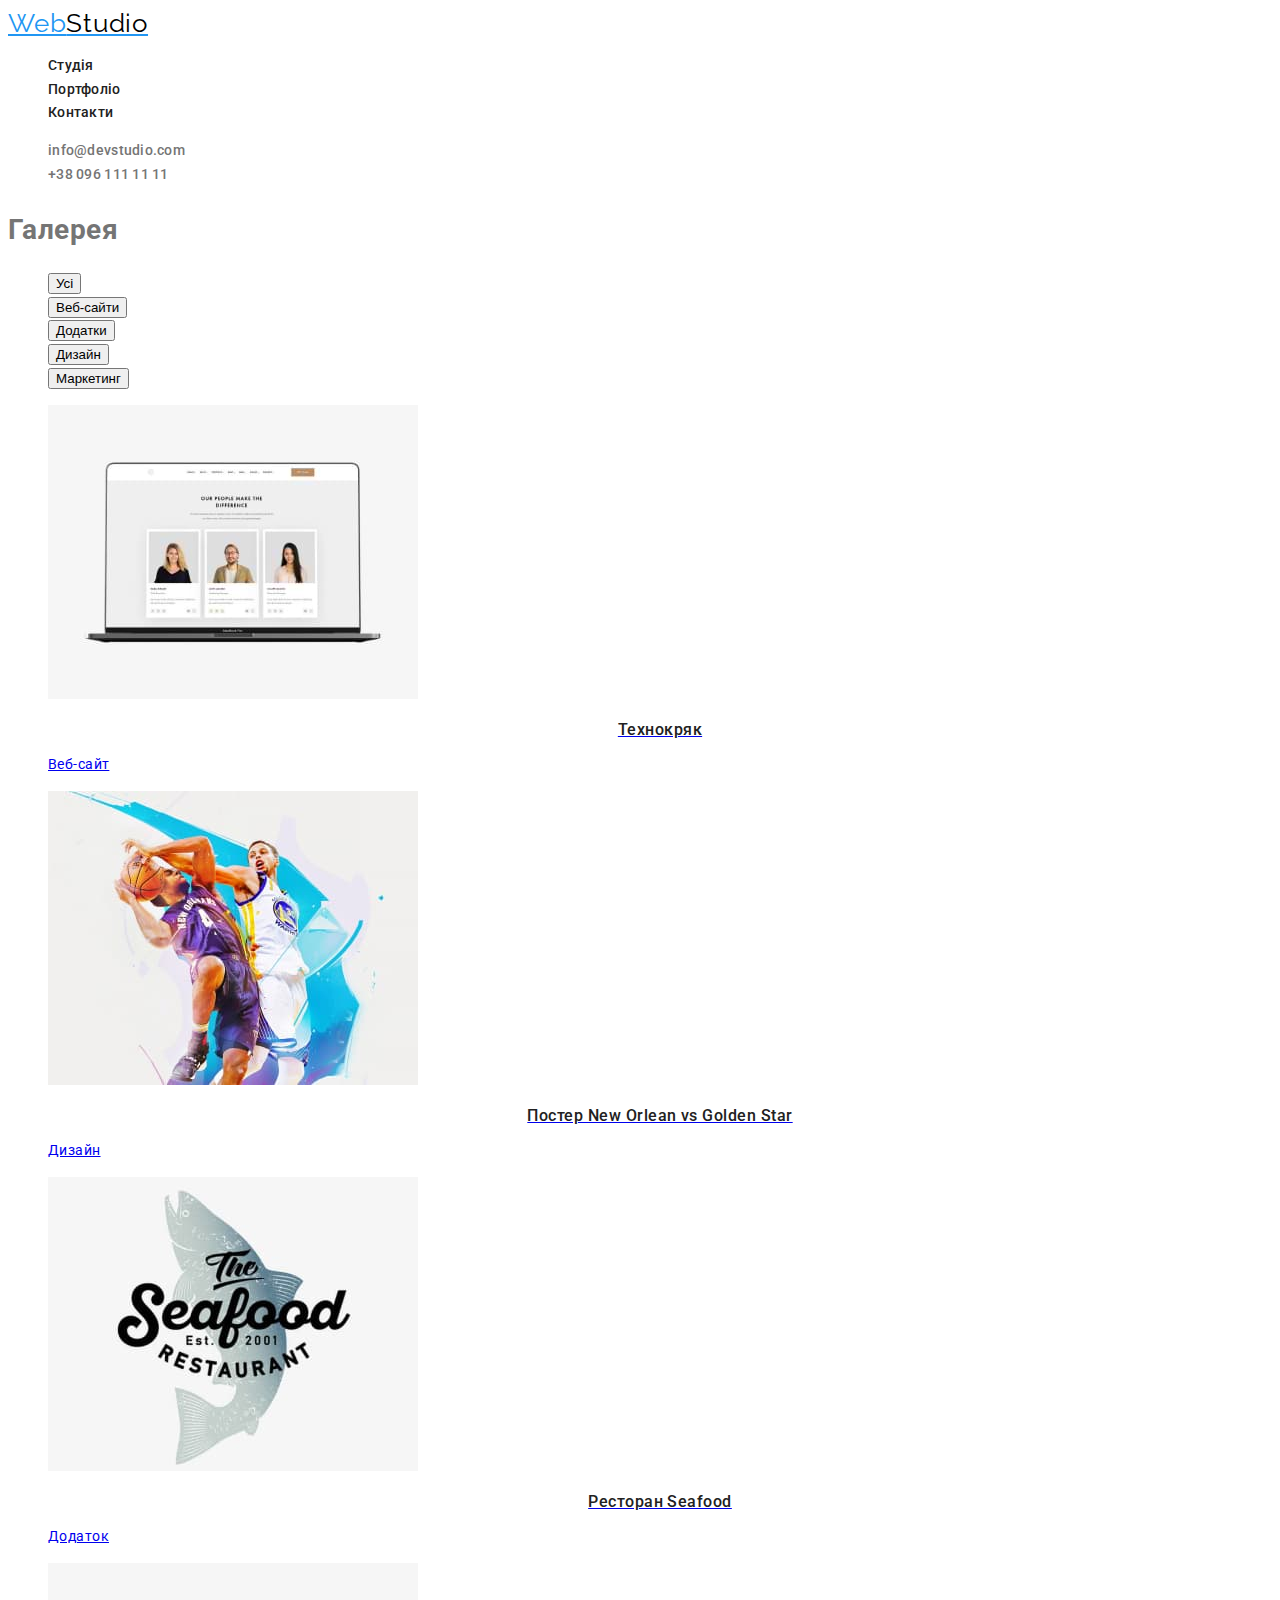
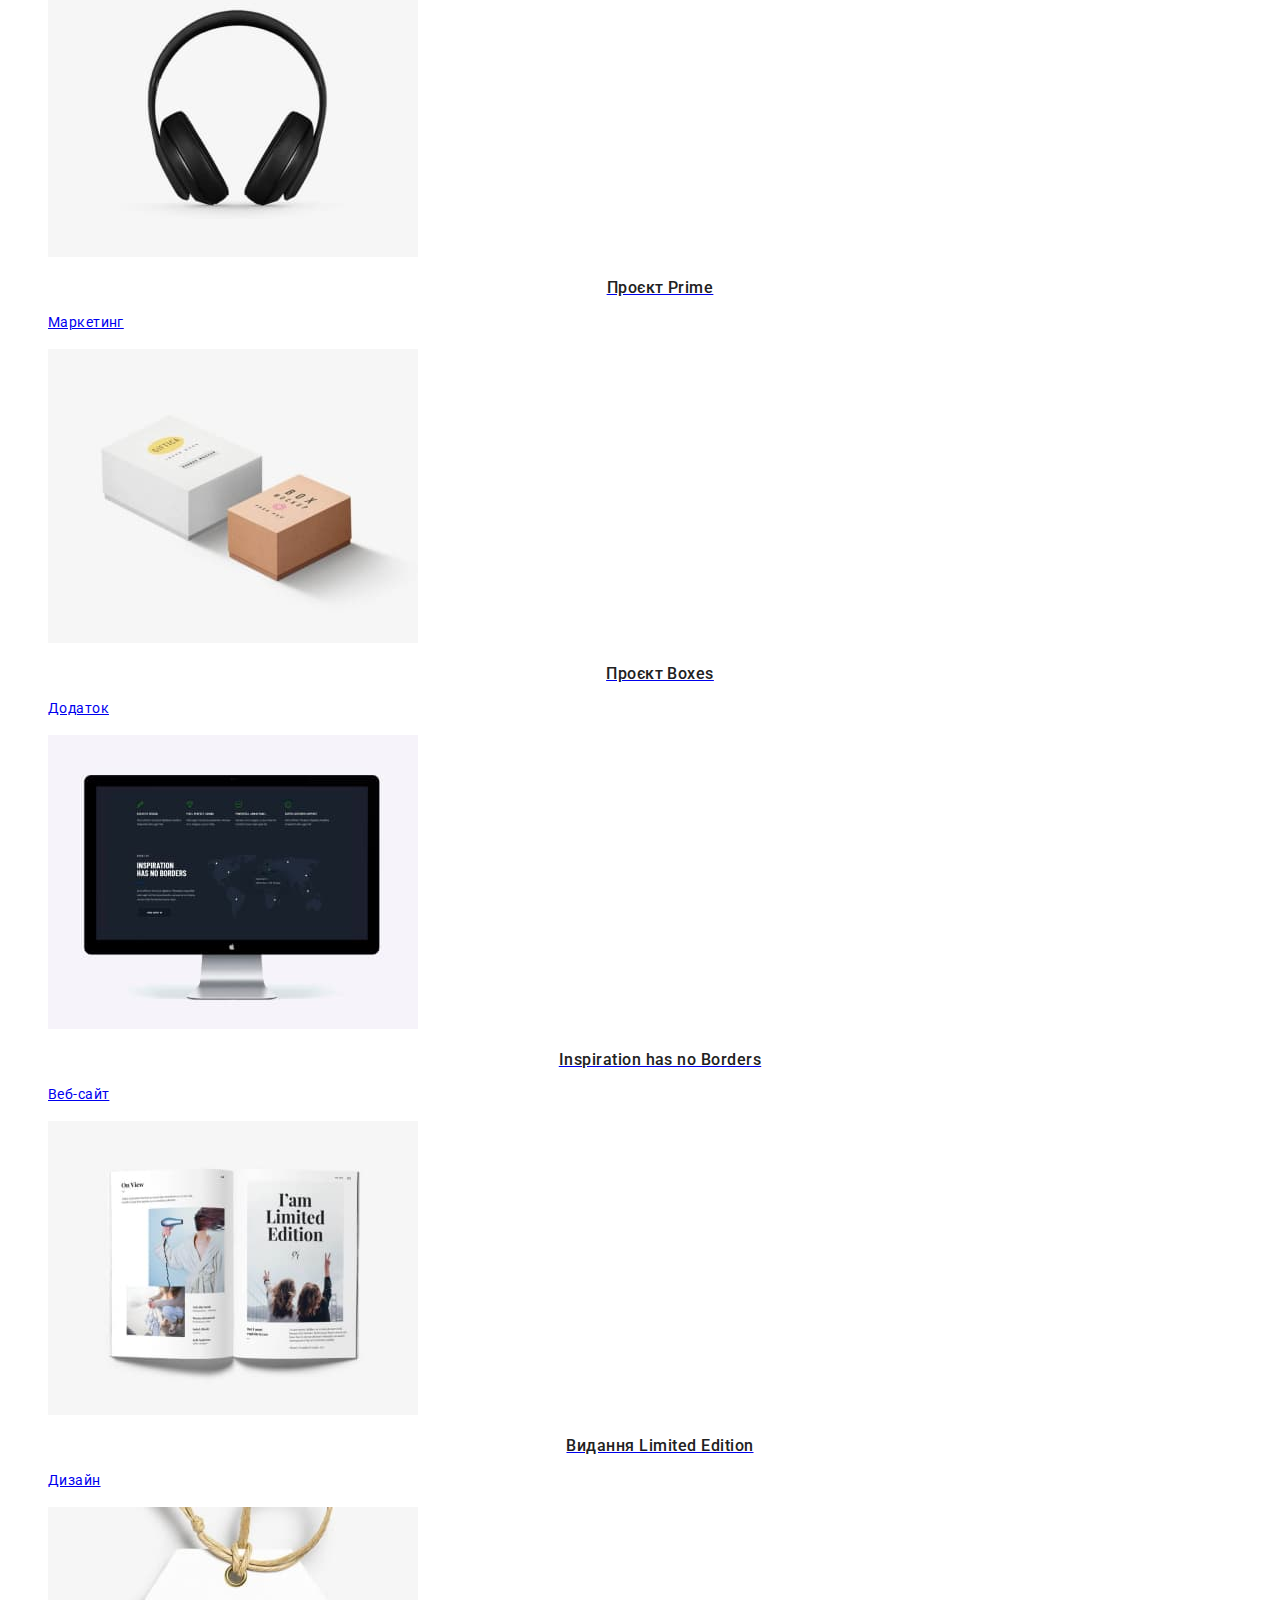
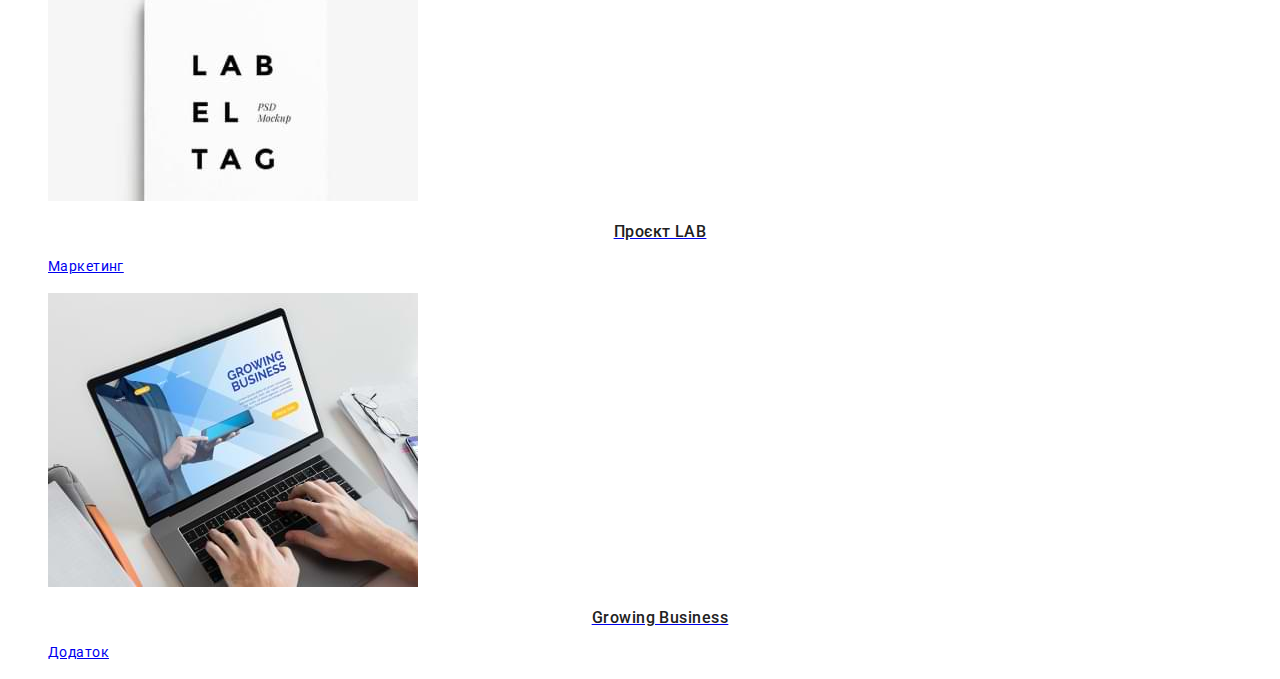
==== portfolio.html @ 0d66271b "Add files via upload" ====
<!DOCTYPE html>
<html lang="en">
  <head>
    <meta charset="UTF-8" />
    <meta http-equiv="X-UA-Compatible" content="IE=edge" />
    <meta name="viewport" content="width=device-width, initial-scale=1.0" />
    <title>Портфоліо</title>

    <link
      href="https://fonts.googleapis.com/css2?family=Raleway:wght@700&family=Roboto:wght@400;500;700;900&display=swap"
      rel="stylesheet"
    />

    <link rel="stylesheet" href="./css/styles.css">

  </head>

  <body>

    <!-- Header -->
    <!-- Header -->
    <!-- Header -->
    <header class="page-header">
        <nav class="main-nav">
            <a href="./index.html" class="logo" target="_self">Web<span class="logo-header">Studio</span>
            </a>
            <ul class="site-nav list">
                <li><a href="./index.html" class="link">Студія</a></li>
                <li><a href="./portfolio.html" class="link">Портфоліо</a></li>
                <li><a href="#" class="link">Контакти</a></li>
            </ul>
        </nav>
    
        <ul class="contacts-header list">
            <li><a href="mailto:info@devstudio.com" class="link">info@devstudio.com</a></li>
            <li><a href="tel:+380961111111" class="link">+38 096 111 11 11</a></li>
        </ul>
    </header>

    <!-- Main content -->

    <main>
<h1>Галерея</h1>

<section>
    <ul class="buttons list">
        <li><button type="button" class="gallery-button">Усі</button></li>
        <li><button type="button" class="gallery-button">Веб-сайти</button></li>
        <li><button type="button" class="gallery-button">Додатки</button></li>
        <li><button type="button" class="gallery-button">Дизайн</button></li>
        <li><button type="button" class="gallery-button">Маркетинг</button></li>
    </ul>

</section>

<section>
    <ul class="card-set list ">
        <li class="card-item">
            <a href="#" target="_self"><img src="./images/portfolio/img-1.jpeg" 
                alt="Веб-сайт Технокряк" 
                width="370" 
                height="294">
                <h2 class="card-title title">Технокряк</h2>
                <p>Веб-сайт</p>
            </a>

        </li>
        <li class="card-item">
            <a href="#" target="_self"><img src="./images/portfolio/img-2.jpeg" 
                alt="Постер New Orlean vs Golden Star" 
                width="370"
                height="294">
                <h2 class="card-title title">Постер New Orlean vs Golden Star</h2>
                <p>Дизайн</p>
            </a>
        </li>
        <li class="card-item" target="_self">
            <a href="#"><img src="./images/portfolio/img-3.jpeg" 
                alt="Лого Ресторану Seafood" 
                width="370" 
                height="294">
                <h2 class="card-title title">Ресторан Seafood</h2>
                <p>Додаток</p>
            </a>
        </li>
        <li class="card-item" target="_self">
            <a href="#"><img src="./images/portfolio/img-4.jpeg" 
                alt="Навушники" 
                width="370" 
                height="294">
                <h2 class="card-title title">Проєкт Prime</h2>
                <p>Маркетинг</p>
            </a>
        </li>
        <li class="card-item" target="_self">
            <a href="#"><img src="./images/portfolio/img-5.jpeg" 
                alt="Дві коробки" 
                width="370" 
                height="294">
                <h2 class="card-title title">Проєкт Boxes</h2>
                <p>Додаток</p>
            </a>
        </li>
        <li class="card-item" target="_self">
            <a href="#"><img src="./images/portfolio/img-6.jpeg" 
                alt="Монітор" 
                width="370" 
                height="294">
                <h2 class="card-title title">Inspiration has no Borders</h2>
                <p>Веб-сайт</p>
            </a>
        </li>
        <li class="card-item" target="_self">
            <a href="#"><img src="./images/portfolio/img-7.jpeg" 
                alt="Журнал Limited Edition" 
                width="370" 
                height="294">
                <h2 class="card-title title">Видання Limited Edition</h2>
                <p>Дизайн</p>
            </a>
        </li>
        <li class="card-item" target="_self">
            <a href="#"><img src="./images/portfolio/img-8.jpeg" 
                alt="Лого LAB" 
                width="370" 
                height="294">
                <h2 class="card-title title">Проєкт LAB</h2>
                <p>Маркетинг</p>
            </a>
        </li>
        <li class="card-item" target="_self">
            <a href="#"><img src="./images/portfolio/img-9.jpeg" 
                alt="Екран ноутбуку з відкритим сайтом" 
                width="370"
                    height="294">
                <h2 class="card-title title">Growing Business</h2>
                <p>Додаток</p>
            </a>
        </li>
    </ul>

</section>


    </main>




  </body>
</html>
---- css/styles.css ----
:root {
    --primary-white-color: #FFFFFF;
    --primary-text-color: #757575;
    --title-color: #212121;
    --accent-color: #2196F3;
    --hero-background-color: #2F303A;
    --secondary-background-color: #F5F4FA;
    --hover-accent-color: #188CE8;
}

body {
    background-color: var(--primary-white-color);
    color: var(--primary-text-color);

    font-family: roboto, sans-serif;

    letter-spacing: 0.03em;
    font-size: 14px;
    line-height: 1.7;
}

.link {
    text-decoration: none;
}

.title {
    color: var(--title-color);
}

.section-title {
    font-size: 36px;
    font-weight: 700;
    line-height: 1.16;
    text-align: center;
    letter-spacing: 0.03em;
}

.list {
    list-style: none;
}

.page-hero, .page-footer {
    background-color: var(--hero-background-color);
}
/* Header */

.logo {
    color: var(--accent-color);
    font-family: raleway, sans-serif;
    font-size: 26px;
    line-height: 1.2;
    letter-spacing: 0.03em;
}

.logo-header {
    color: #000000;
}

.logo-footer {
    color: #FFFFFF;
}

.site-nav .link {
    color: var(--title-color);
    font-size: 14px;
    font-weight: 500;
    line-height: 1.2;
    letter-spacing: 0.02em;
}

.site-nav .link:hover,
.site-nav .link:focus {
    color: var(--accent-color);
}

.contacts-header .link {
    color: var(--primary-text-color);
    font-size: 14px;
    font-weight: 500;
    line-height: 1.2;
    letter-spacing: 0.02em;

}

.contacts-header .link:hover,
.contacts-header .link:focus{
    color: var(--accent-color);
}

/* Hero */

.hero-title {
    color: var(--primary-white-color);
    font-size: 44px;
    font-weight: 900;
    line-height: 1.4;
    letter-spacing: 0.06em;
    text-transform: uppercase;
    text-align: center;
}

.hero-button {
    width: 216px;
    height: 50px;

    background-color: var(--accent-color);
    border-style: none;
    border-radius: 4px;
    color: var(--primary-white-color);

    font-family: roboto;
    font-size: 16px;
    line-height: 2.3;
    font-weight: 700;
    text-align: center;
    letter-spacing: 0.06em;
    }

.hero-button:hover,
.hero-button:focus {
    background-color: var(--hover-accent-color);
}

/* Our qualities */

.qualities > .section-title {
    display: none;
}

.qualities-section {
    display: flex;
}

.qualities-list {
    font-weight: 700;
    font-size: 14px;
    line-height: 1.4;
    letter-spacing: 0.03em;
    text-transform: uppercase;

}

/* Specialization */

.specialization-picts {
    display: flex;
}

/* Our Team */

.card-title {
    font-size: 16px;
    font-weight: 500;
    line-height: 1.2;    
    text-align: center;
    letter-spacing: 0.03em;
}

.team-cards {
    display: flex;
}

.team-card p {
        font-size: 16px;
        line-height: 1.2;    
        text-align: center;
        letter-spacing: 0.03em;
}

/* Footer */


.contacts .link {
    color: var(--primary-white-color);
    font-style: normal;
    color: rgba(255, 255, 255, 0.6);
}

.postaddress.link {
    color: var(--primary-white-color);
    font-style: normal;
}

/* Portfolio */



/* .section-title {
    text-align: center;
    color: var(--title-color);
    font-size: 36px;
    line-height: 1.16;
} */

/* .buttons {
    display: flex;
} */
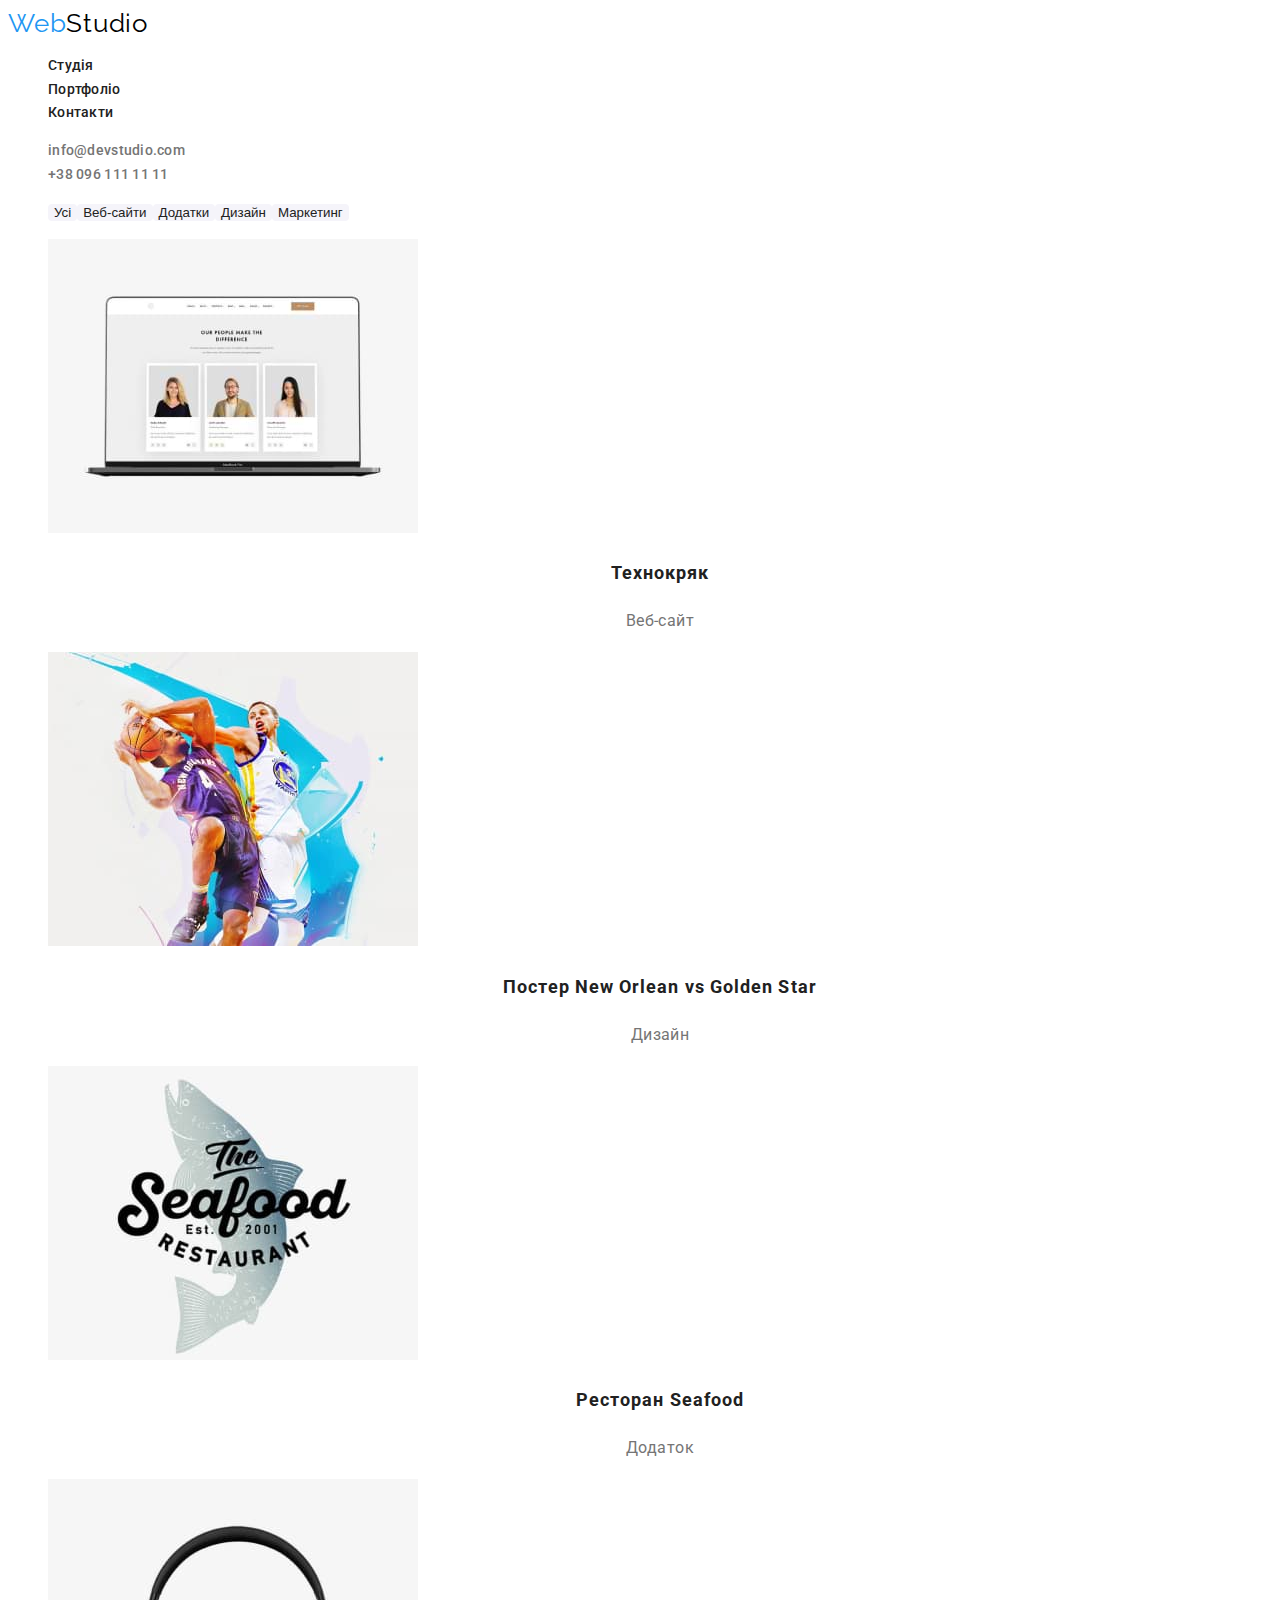
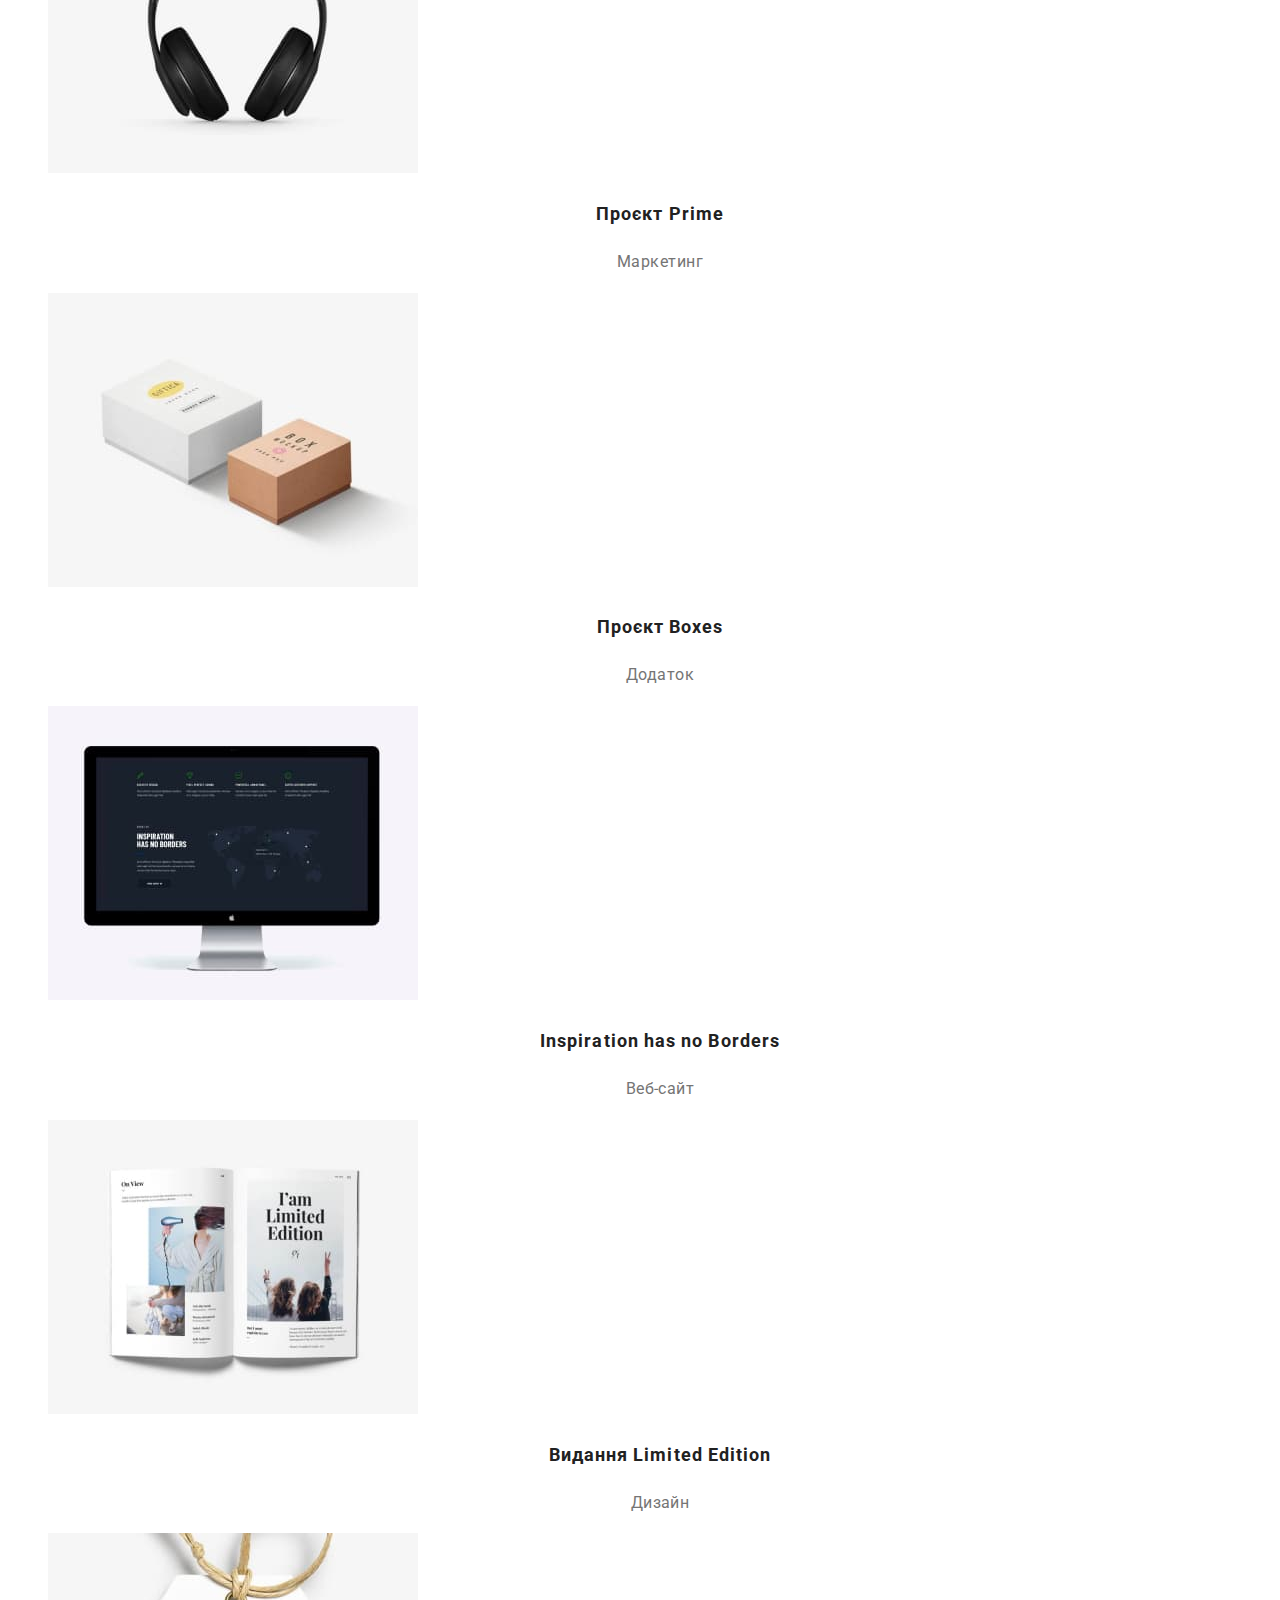
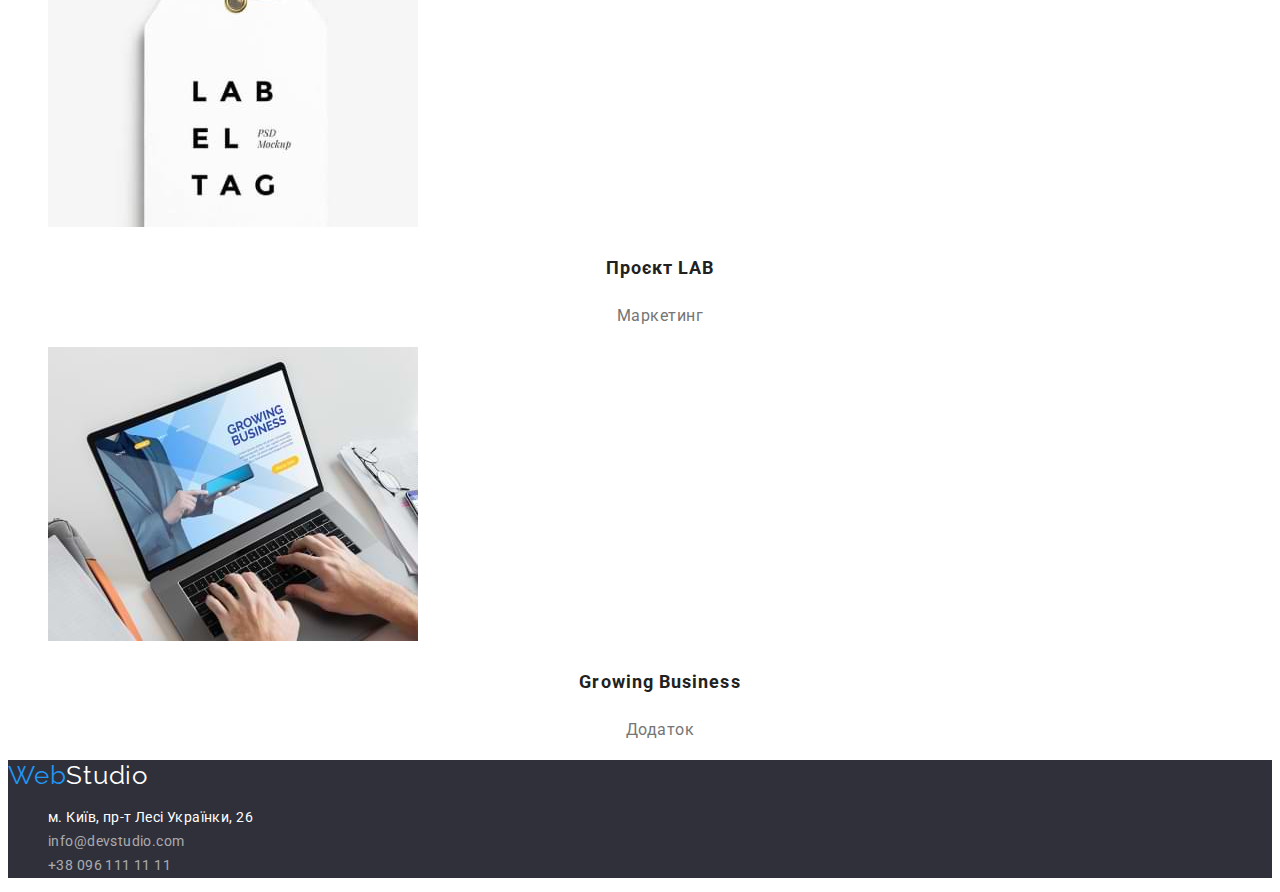
==== commit d11b1153: "changed portfolio css" ====
--- a/portfolio.html
+++ b/portfolio.html
@@ -11,141 +11,194 @@
       rel="stylesheet"
     />
 
-    <link rel="stylesheet" href="./css/styles.css">
-
+    <link rel="stylesheet" href="./css/styles.css" />
   </head>
 
   <body>
-
-    <!-- Header -->
-    <!-- Header -->
     <!-- Header -->
     <header class="page-header">
-        <nav class="main-nav">
-            <a href="./index.html" class="logo" target="_self">Web<span class="logo-header">Studio</span>
-            </a>
-            <ul class="site-nav list">
-                <li><a href="./index.html" class="link">Студія</a></li>
-                <li><a href="./portfolio.html" class="link">Портфоліо</a></li>
-                <li><a href="#" class="link">Контакти</a></li>
-            </ul>
-        </nav>
-    
-        <ul class="contacts-header list">
-            <li><a href="mailto:info@devstudio.com" class="link">info@devstudio.com</a></li>
-            <li><a href="tel:+380961111111" class="link">+38 096 111 11 11</a></li>
-        </ul>
+      <nav class="main-nav">
+        <a href="./index.html" class="logo link" target="_self"
+          >Web<span class="logo-header link">Studio</span>
+        </a>
+        <ul class="site-nav list">
+          <li><a href="./index.html" class="link">Студія</a></li>
+          <li><a href="./portfolio.html" class="link">Портфоліо</a></li>
+          <li><a href="#" class="link">Контакти</a></li>
+        </ul>
+      </nav>
+
+      <ul class="contacts-header list">
+        <li>
+          <a href="mailto:info@devstudio.com" class="link"
+            >info@devstudio.com</a
+          >
+        </li>
+        <li><a href="tel:+380961111111" class="link">+38 096 111 11 11</a></li>
+      </ul>
     </header>
 
     <!-- Main content -->
 
     <main>
-<h1>Галерея</h1>
-
-<section>
-    <ul class="buttons list">
-        <li><button type="button" class="gallery-button">Усі</button></li>
-        <li><button type="button" class="gallery-button">Веб-сайти</button></li>
-        <li><button type="button" class="gallery-button">Додатки</button></li>
-        <li><button type="button" class="gallery-button">Дизайн</button></li>
-        <li><button type="button" class="gallery-button">Маркетинг</button></li>
-    </ul>
-
-</section>
-
-<section>
-    <ul class="card-set list ">
-        <li class="card-item">
-            <a href="#" target="_self"><img src="./images/portfolio/img-1.jpeg" 
-                alt="Веб-сайт Технокряк" 
-                width="370" 
-                height="294">
-                <h2 class="card-title title">Технокряк</h2>
-                <p>Веб-сайт</p>
-            </a>
-
-        </li>
-        <li class="card-item">
-            <a href="#" target="_self"><img src="./images/portfolio/img-2.jpeg" 
-                alt="Постер New Orlean vs Golden Star" 
-                width="370"
-                height="294">
-                <h2 class="card-title title">Постер New Orlean vs Golden Star</h2>
-                <p>Дизайн</p>
-            </a>
-        </li>
-        <li class="card-item" target="_self">
-            <a href="#"><img src="./images/portfolio/img-3.jpeg" 
-                alt="Лого Ресторану Seafood" 
-                width="370" 
-                height="294">
-                <h2 class="card-title title">Ресторан Seafood</h2>
-                <p>Додаток</p>
-            </a>
-        </li>
-        <li class="card-item" target="_self">
-            <a href="#"><img src="./images/portfolio/img-4.jpeg" 
-                alt="Навушники" 
-                width="370" 
-                height="294">
-                <h2 class="card-title title">Проєкт Prime</h2>
-                <p>Маркетинг</p>
-            </a>
-        </li>
-        <li class="card-item" target="_self">
-            <a href="#"><img src="./images/portfolio/img-5.jpeg" 
-                alt="Дві коробки" 
-                width="370" 
-                height="294">
-                <h2 class="card-title title">Проєкт Boxes</h2>
-                <p>Додаток</p>
-            </a>
-        </li>
-        <li class="card-item" target="_self">
-            <a href="#"><img src="./images/portfolio/img-6.jpeg" 
-                alt="Монітор" 
-                width="370" 
-                height="294">
-                <h2 class="card-title title">Inspiration has no Borders</h2>
-                <p>Веб-сайт</p>
-            </a>
-        </li>
-        <li class="card-item" target="_self">
-            <a href="#"><img src="./images/portfolio/img-7.jpeg" 
-                alt="Журнал Limited Edition" 
-                width="370" 
-                height="294">
-                <h2 class="card-title title">Видання Limited Edition</h2>
-                <p>Дизайн</p>
-            </a>
-        </li>
-        <li class="card-item" target="_self">
-            <a href="#"><img src="./images/portfolio/img-8.jpeg" 
-                alt="Лого LAB" 
-                width="370" 
-                height="294">
-                <h2 class="card-title title">Проєкт LAB</h2>
-                <p>Маркетинг</p>
-            </a>
-        </li>
-        <li class="card-item" target="_self">
-            <a href="#"><img src="./images/portfolio/img-9.jpeg" 
-                alt="Екран ноутбуку з відкритим сайтом" 
-                width="370"
-                    height="294">
-                <h2 class="card-title title">Growing Business</h2>
-                <p>Додаток</p>
-            </a>
-        </li>
-    </ul>
-
-</section>
-
-
+      <h1 class="gallery-title">Галерея</h1>
+
+      <section>
+        <ul class="buttons list">
+          <li><button type="button" class="gallery-button">Усі</button></li>
+          <li>
+            <button type="button" class="gallery-button">Веб-сайти</button>
+          </li>
+          <li><button type="button" class="gallery-button">Додатки</button></li>
+          <li><button type="button" class="gallery-button">Дизайн</button></li>
+          <li>
+            <button type="button" class="gallery-button">Маркетинг</button>
+          </li>
+        </ul>
+      </section>
+
+      <section>
+        <ul class="card-set list">
+          <li class="card-item">
+            <a class="card-link link" href="#" target="_self"
+              ><img
+                src="./images/portfolio/img-1.jpeg"
+                alt="Веб-сайт Технокряк"
+                width="370"
+                height="294"
+              />
+              <h2 class="card-title title">Технокряк</h2>
+              <p class="card-text" >Веб-сайт</p>
+            </a>
+          </li>
+          <li class="card-item">
+            <a class="card-link link" href="#" target="_self"
+              ><img
+                src="./images/portfolio/img-2.jpeg"
+                alt="Постер New Orlean vs Golden Star"
+                width="370"
+                height="294"
+              />
+              <h2 class="card-title title">Постер New Orlean vs Golden Star</h2>
+              <p class="card-text">Дизайн</p>
+            </a>
+          </li>
+          <li class="card-item" target="_self">
+            <a class="card-link link" href="#"
+              ><img
+                src="./images/portfolio/img-3.jpeg"
+                alt="Лого Ресторану Seafood"
+                width="370"
+                height="294"
+              />
+              <h2 class="card-title title">Ресторан Seafood</h2>
+              <p class="card-text">Додаток</p>
+            </a>
+          </li>
+          <li class="card-item" target="_self">
+            <a class="card-link link" href="#"
+              ><img
+                src="./images/portfolio/img-4.jpeg"
+                alt="Навушники"
+                width="370"
+                height="294"
+              />
+              <h2 class="card-title title">Проєкт Prime</h2>
+              <p class="card-text">Маркетинг</p>
+            </a>
+          </li>
+          <li class="card-item" target="_self">
+            <a class="card-link link" href="#"
+              ><img
+                src="./images/portfolio/img-5.jpeg"
+                alt="Дві коробки"
+                width="370"
+                height="294"
+              />
+              <h2 class="card-title title">Проєкт Boxes</h2>
+              <p class="card-text">Додаток</p>
+            </a>
+          </li>
+          <li class="card-item" target="_self">
+            <a class="card-link link" href="#"
+              ><img
+                src="./images/portfolio/img-6.jpeg"
+                alt="Монітор"
+                width="370"
+                height="294"
+              />
+              <h2 class="card-title title">Inspiration has no Borders</h2>
+              <p class="card-text">Веб-сайт</p>
+            </a>
+          </li>
+          <li class="card-item" target="_self">
+            <a class="card-link link" href="#"
+              ><img
+                src="./images/portfolio/img-7.jpeg"
+                alt="Журнал Limited Edition"
+                width="370"
+                height="294"
+              />
+              <h2 class="card-title title">Видання Limited Edition</h2>
+              <p class="card-text">Дизайн</p>
+            </a>
+          </li>
+          <li class="card-item" target="_self">
+            <a class="card-link link" href="#"
+              ><img
+                src="./images/portfolio/img-8.jpeg"
+                alt="Лого LAB"
+                width="370"
+                height="294"
+              />
+              <h2 class="card-title title">Проєкт LAB</h2>
+              <p class="card-text">Маркетинг</p>
+            </a>
+          </li>
+          <li class="card-item" target="_self">
+            <a class="card-link link" href="#"
+              ><img
+                src="./images/portfolio/img-9.jpeg"
+                alt="Екран ноутбуку з відкритим сайтом"
+                width="370"
+                height="294"
+              />
+              <h2 class="card-title title">Growing Business</h2>
+              <p class="card-text">Додаток</p>
+            </a>
+          </li>
+        </ul>
+      </section>
     </main>
 
-
-
-
+    <!-- Footer -->
+    <footer class="page-footer">
+    <a href="./index.html" target="_self" class="logo link">
+        Web<span class="logo-footer link">Studio</span>
+    </a>
+
+      <address class="address">
+        <ul class="contacts list">
+          <li>
+            <a
+              class="postaddress link"
+              href="http://surl.li/cuoxe"
+              rel="noopener noreferrer nofollow"
+              target="_blank"
+            >
+              м. Київ, пр-т Лесі Українки, 26
+            </a>
+          </li>
+          <li>
+            <a class="link" href="mailto:info@devstudio.com">
+              info@devstudio.com
+            </a>
+          </li>
+          <li>
+            <a class="link" href="tel:+380961111111"> +38 096 111 11 11 </a>
+          </li>
+        </ul>
+      </address>
+    </footer>
   </body>
 </html>
--- a/css/styles.css
+++ b/css/styles.css
@@ -182,6 +182,47 @@
 }
 
 /* Portfolio */
+.gallery-title {
+    display: none;
+}
+
+/* Buttons */
+.buttons {
+    display: flex;
+}
+
+.gallery-button {
+    background-color: var(--secondary-background-color);
+    color: var(--title-color);
+    border: none;
+    border-radius: 4px;
+
+}
+
+.gallery-button:hover,
+.gallery-button:focus {
+    background-color:var(--accent-color);
+    color: var(--primary-white-color);
+}
+
+
+/* Card-set */
+
+.card-title {
+    font-weight: 700;
+    font-size: 18px;
+    line-height: 2;
+    letter-spacing: 0.06em;
+}
+
+.card-text {
+    color: var(--primary-text-color);
+    font-size: 16px;
+    line-height: 1.8;
+    letter-spacing: 0.03em;
+    text-align: center;
+}
+
 
 
 
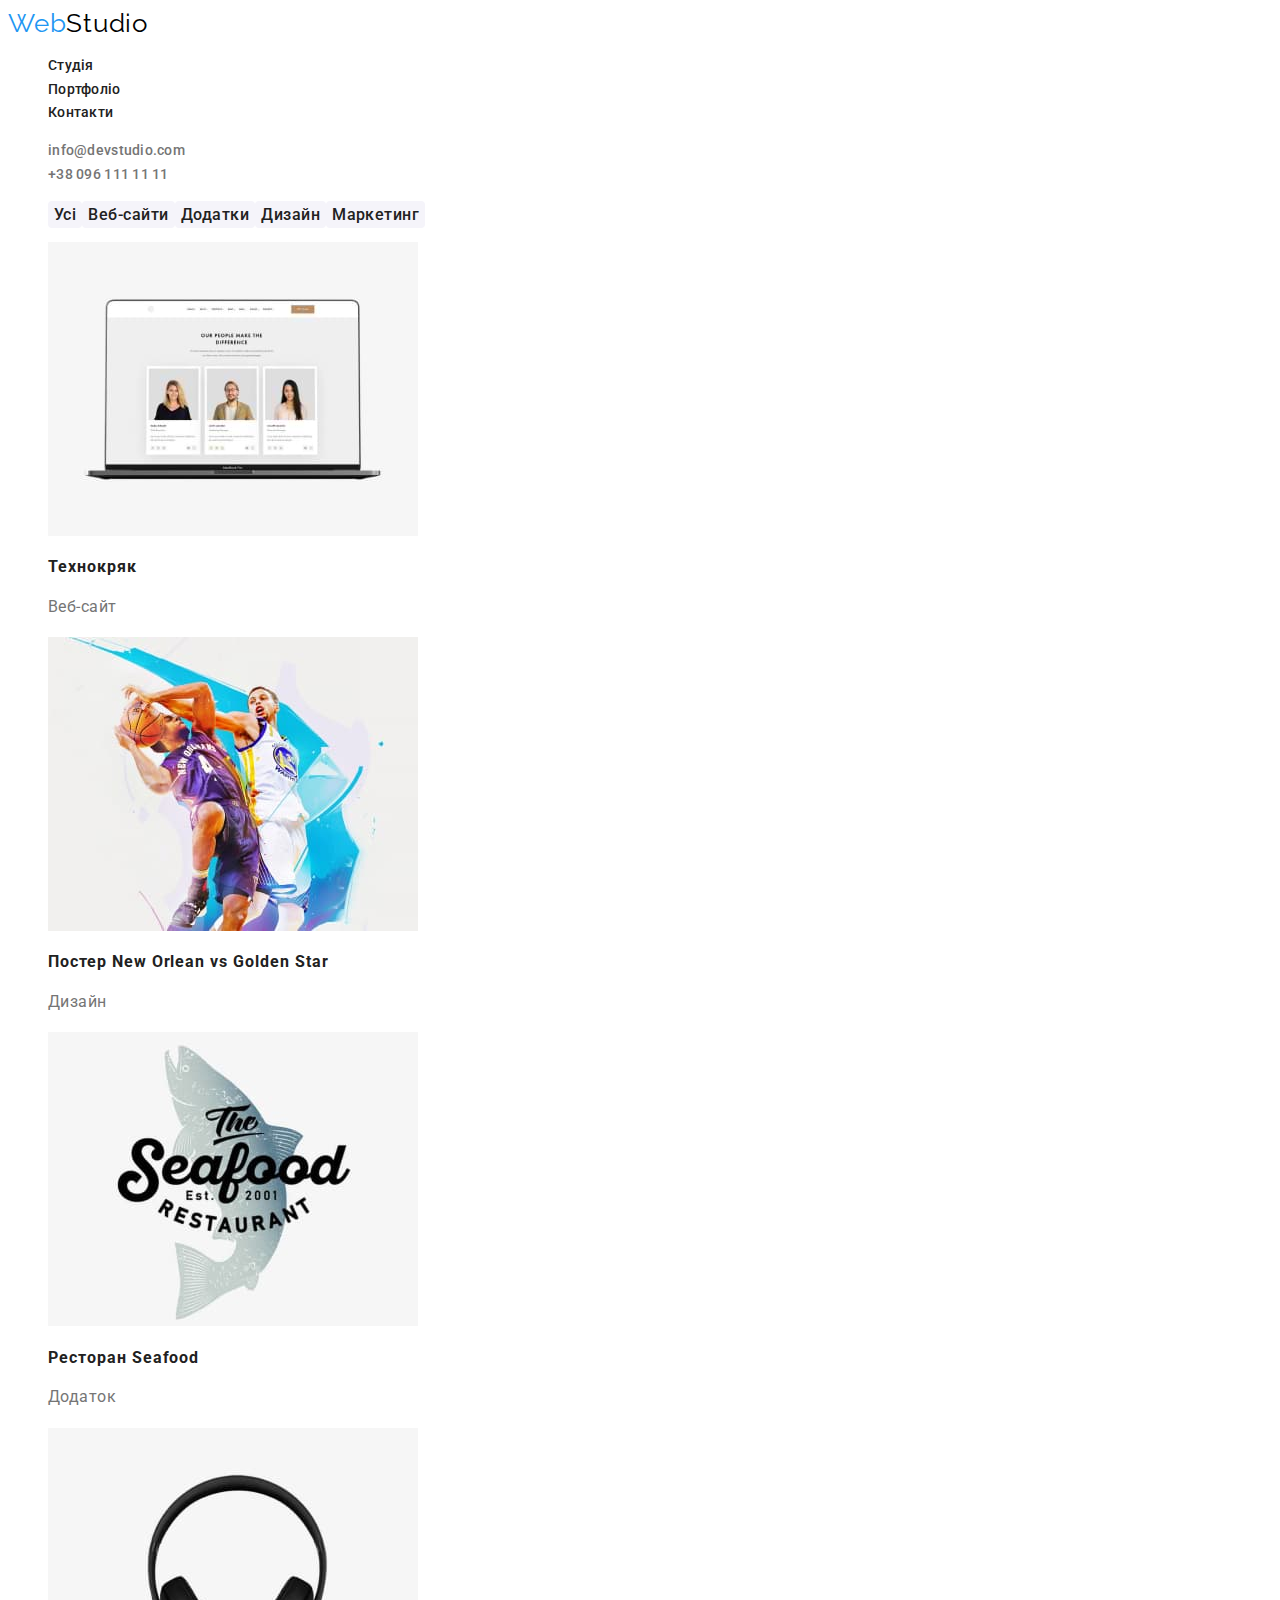
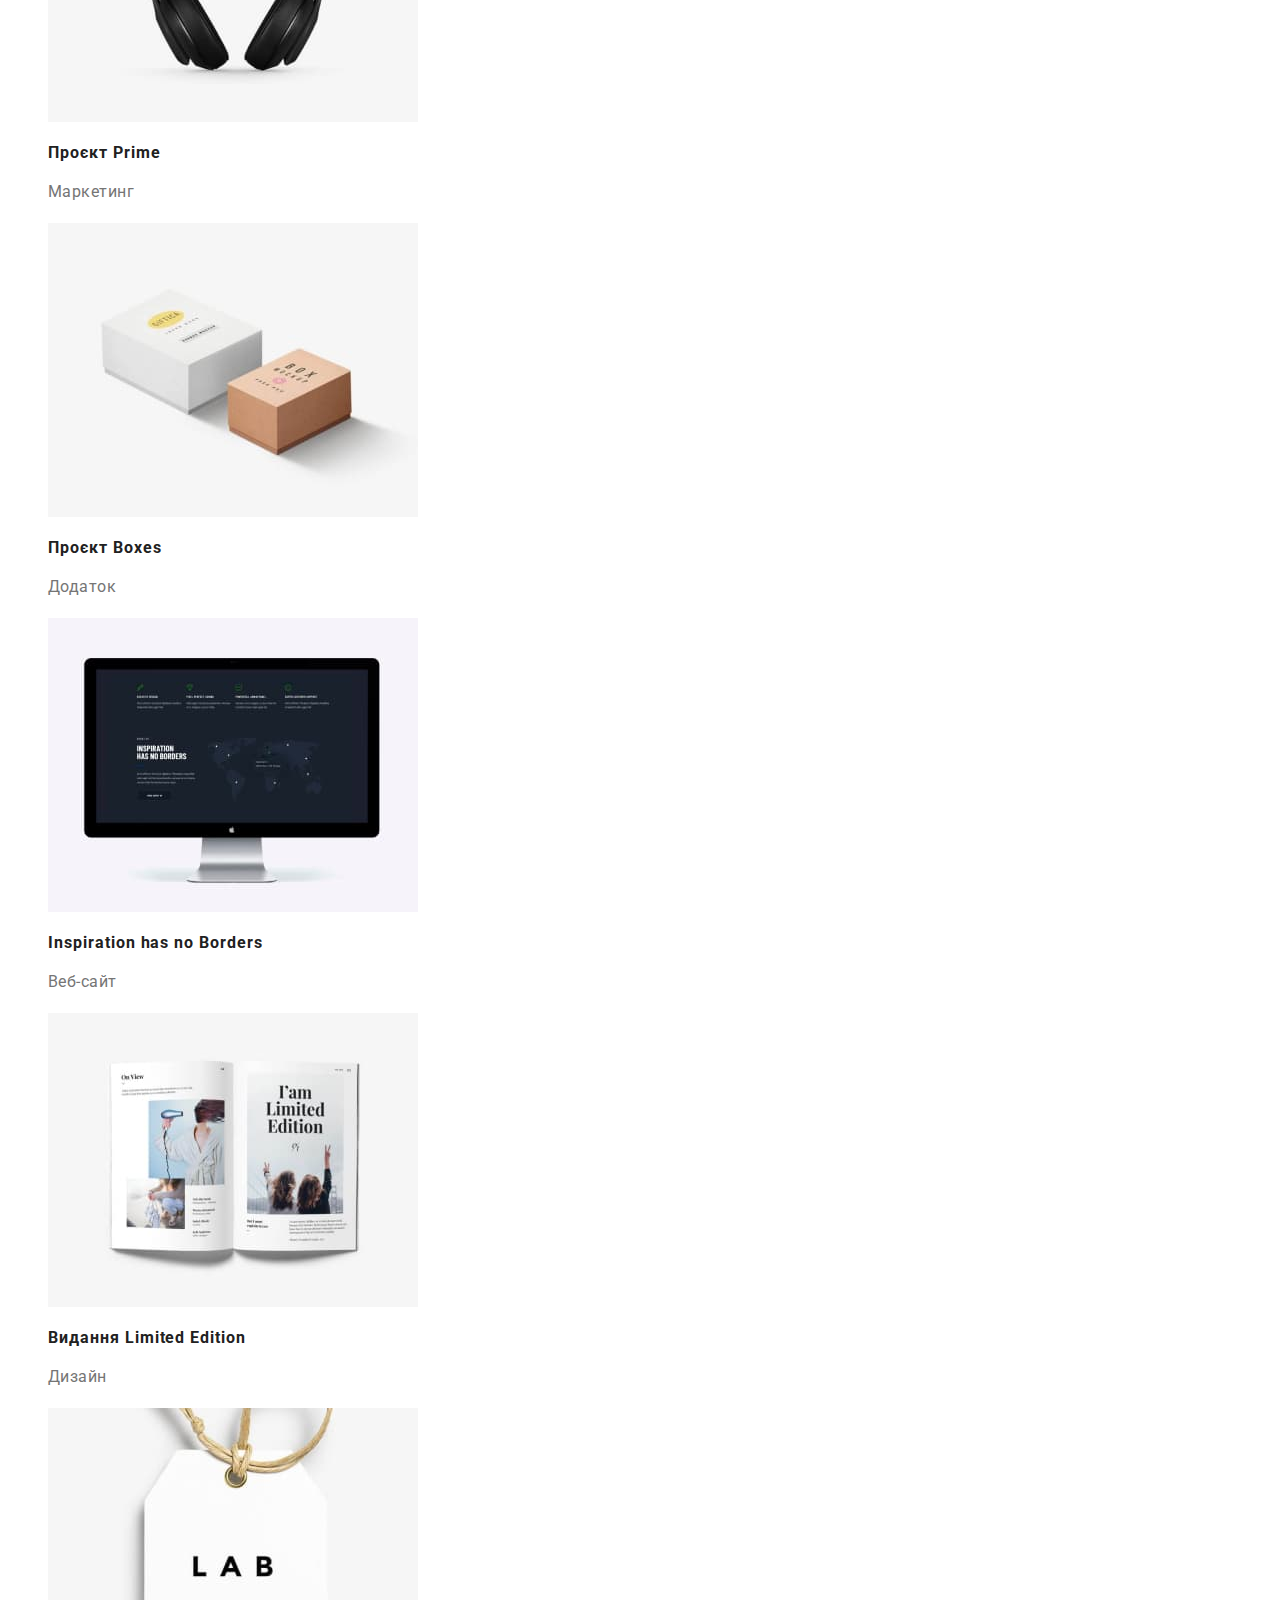
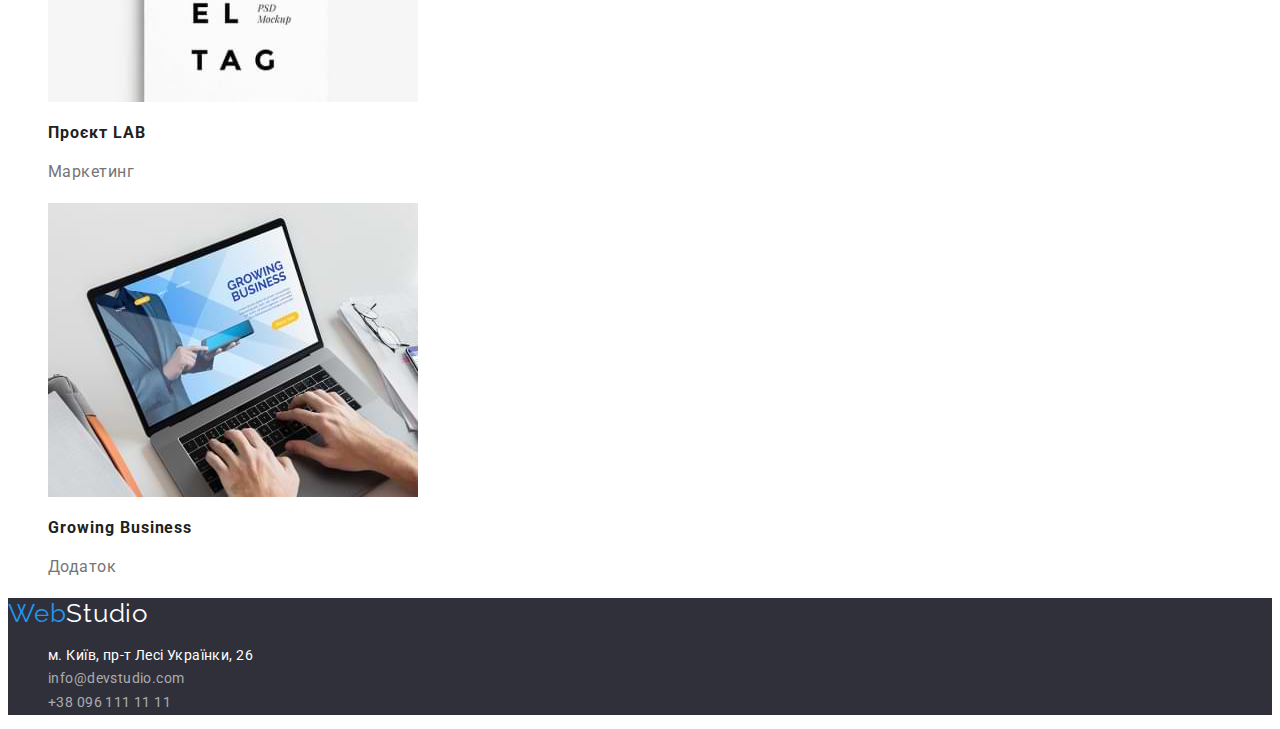
==== commit e9f12525: "fixed bugs after checking" ====
--- a/portfolio.html
+++ b/portfolio.html
@@ -41,141 +41,141 @@
     <!-- Main content -->
 
     <main>
-      <h1 class="gallery-title">Галерея</h1>
-
-      <section>
-        <ul class="buttons list">
-          <li><button type="button" class="gallery-button">Усі</button></li>
-          <li>
-            <button type="button" class="gallery-button">Веб-сайти</button>
-          </li>
-          <li><button type="button" class="gallery-button">Додатки</button></li>
-          <li><button type="button" class="gallery-button">Дизайн</button></li>
-          <li>
-            <button type="button" class="gallery-button">Маркетинг</button>
-          </li>
-        </ul>
-      </section>
-
-      <section>
-        <ul class="card-set list">
-          <li class="card-item">
-            <a class="card-link link" href="#" target="_self"
-              ><img
-                src="./images/portfolio/img-1.jpeg"
-                alt="Веб-сайт Технокряк"
-                width="370"
-                height="294"
-              />
-              <h2 class="card-title title">Технокряк</h2>
-              <p class="card-text" >Веб-сайт</p>
-            </a>
-          </li>
-          <li class="card-item">
-            <a class="card-link link" href="#" target="_self"
-              ><img
-                src="./images/portfolio/img-2.jpeg"
-                alt="Постер New Orlean vs Golden Star"
-                width="370"
-                height="294"
-              />
-              <h2 class="card-title title">Постер New Orlean vs Golden Star</h2>
-              <p class="card-text">Дизайн</p>
-            </a>
-          </li>
-          <li class="card-item" target="_self">
-            <a class="card-link link" href="#"
-              ><img
-                src="./images/portfolio/img-3.jpeg"
-                alt="Лого Ресторану Seafood"
-                width="370"
-                height="294"
-              />
-              <h2 class="card-title title">Ресторан Seafood</h2>
-              <p class="card-text">Додаток</p>
-            </a>
-          </li>
-          <li class="card-item" target="_self">
-            <a class="card-link link" href="#"
-              ><img
-                src="./images/portfolio/img-4.jpeg"
-                alt="Навушники"
-                width="370"
-                height="294"
-              />
-              <h2 class="card-title title">Проєкт Prime</h2>
-              <p class="card-text">Маркетинг</p>
-            </a>
-          </li>
-          <li class="card-item" target="_self">
-            <a class="card-link link" href="#"
-              ><img
-                src="./images/portfolio/img-5.jpeg"
-                alt="Дві коробки"
-                width="370"
-                height="294"
-              />
-              <h2 class="card-title title">Проєкт Boxes</h2>
-              <p class="card-text">Додаток</p>
-            </a>
-          </li>
-          <li class="card-item" target="_self">
-            <a class="card-link link" href="#"
-              ><img
-                src="./images/portfolio/img-6.jpeg"
-                alt="Монітор"
-                width="370"
-                height="294"
-              />
-              <h2 class="card-title title">Inspiration has no Borders</h2>
-              <p class="card-text">Веб-сайт</p>
-            </a>
-          </li>
-          <li class="card-item" target="_self">
-            <a class="card-link link" href="#"
-              ><img
-                src="./images/portfolio/img-7.jpeg"
-                alt="Журнал Limited Edition"
-                width="370"
-                height="294"
-              />
-              <h2 class="card-title title">Видання Limited Edition</h2>
-              <p class="card-text">Дизайн</p>
-            </a>
-          </li>
-          <li class="card-item" target="_self">
-            <a class="card-link link" href="#"
-              ><img
-                src="./images/portfolio/img-8.jpeg"
-                alt="Лого LAB"
-                width="370"
-                height="294"
-              />
-              <h2 class="card-title title">Проєкт LAB</h2>
-              <p class="card-text">Маркетинг</p>
-            </a>
-          </li>
-          <li class="card-item" target="_self">
-            <a class="card-link link" href="#"
-              ><img
-                src="./images/portfolio/img-9.jpeg"
-                alt="Екран ноутбуку з відкритим сайтом"
-                width="370"
-                height="294"
-              />
-              <h2 class="card-title title">Growing Business</h2>
-              <p class="card-text">Додаток</p>
-            </a>
-          </li>
-        </ul>
+
+    <section>
+
+      <h1 class="visually-hidden">Галерея</h1>
+
+      <ul class="buttons list">
+        <li><button type="button" class="gallery-button button">Усі</button></li>
+        <li>
+          <button type="button" class="gallery-button button">Веб-сайти</button>
+        </li>
+        <li><button type="button" class="gallery-button button">Додатки</button></li>
+        <li><button type="button" class="gallery-button button">Дизайн</button></li>
+        <li>
+          <button type="button" class="gallery-button button">Маркетинг</button>
+        </li>
+      </ul>
+
+      <ul class="card-set list">
+        <li class="card-item">
+          <a class="card-link link" href="#" target="_self"
+            ><img
+              src="./images/portfolio/img-1.jpeg"
+              alt="Веб-сайт Технокряк"
+              width="370"
+              height="294"
+            />
+            <h2 class="card-title title">Технокряк</h2>
+            <p class="card-text">Веб-сайт</p>
+          </a>
+        </li>
+        <li class="card-item">
+          <a class="card-link link" href="#" target="_self"
+            ><img
+              src="./images/portfolio/img-2.jpeg"
+              alt="Постер New Orlean vs Golden Star"
+              width="370"
+              height="294"
+            />
+            <h2 class="card-title title">Постер New Orlean vs Golden Star</h2>
+            <p class="card-text">Дизайн</p>
+          </a>
+        </li>
+        <li class="card-item">
+          <a class="card-link link" href="#"
+              target="_self">
+              <img src="./images/portfolio/img-3.jpeg"
+              alt="Лого Ресторану Seafood"
+              width="370"
+              height="294"
+            />
+            <h2 class="card-title title">Ресторан Seafood</h2>
+            <p class="card-text">Додаток</p>
+          </a>
+        </li>
+        <li class="card-item">
+          <a class="card-link link" href="#"
+              target="_self">
+              <img src="./images/portfolio/img-4.jpeg"
+              alt="Навушники"
+              width="370"
+              height="294"
+            />
+            <h2 class="card-title title">Проєкт Prime</h2>
+            <p class="card-text">Маркетинг</p>
+          </a>
+        </li>
+        <li class="card-item">
+          <a class="card-link link" href="#"
+              target="_self">
+              <img src="./images/portfolio/img-5.jpeg"
+              alt="Дві коробки"
+              width="370"
+              height="294"
+            />
+            <h2 class="card-title title">Проєкт Boxes</h2>
+            <p class="card-text">Додаток</p>
+          </a>
+        </li>
+        <li class="card-item">
+          <a class="card-link link" href="#"
+              target="_self">
+              <img src="./images/portfolio/img-6.jpeg"
+              alt="Монітор"
+              width="370"
+              height="294"
+            />
+            <h2 class="card-title title">Inspiration has no Borders</h2>
+            <p class="card-text">Веб-сайт</p>
+          </a>
+        </li>
+        <li class="card-item">
+          <a class="card-link link" href="#"
+              target="_self">
+              <img src="./images/portfolio/img-7.jpeg"
+              alt="Журнал Limited Edition"
+              width="370"
+              height="294"
+            />
+            <h2 class="card-title title">Видання Limited Edition</h2>
+            <p class="card-text">Дизайн</p>
+          </a>
+        </li>
+        <li class="card-item">
+          <a class="card-link link" href="#"
+              target="_self">
+              <img src="./images/portfolio/img-8.jpeg"
+              alt="Лого LAB"
+              width="370"
+              height="294"
+            />
+            <h2 class="card-title title">Проєкт LAB</h2>
+            <p class="card-text">Маркетинг</p>
+          </a>
+        </li>
+        <li class="card-item">
+          <a class="card-link link" href="#"
+              target="_self">
+              <img src="./images/portfolio/img-9.jpeg"
+              alt="Екран ноутбуку з відкритим сайтом"
+              width="370"
+              height="294"
+            />
+            <h2 class="card-title title">Growing Business</h2>
+            <p class="card-text">Додаток</p>
+          </a>
+        </li>
+      </ul>
       </section>
     </main>
 
     <!-- Footer -->
     <footer class="page-footer">
-    <a href="./index.html" target="_self" class="logo link">
+      <a href="./index.html" target="_self" class="logo link">
         Web<span class="logo-footer link">Studio</span>
-    </a>
+      </a>
 
       <address class="address">
         <ul class="contacts list">
--- a/css/styles.css
+++ b/css/styles.css
@@ -1,230 +1,263 @@
 :root {
-    --primary-white-color: #FFFFFF;
-    --primary-text-color: #757575;
-    --title-color: #212121;
-    --accent-color: #2196F3;
-    --hero-background-color: #2F303A;
-    --secondary-background-color: #F5F4FA;
-    --hover-accent-color: #188CE8;
+  --primary-white-color: #ffffff;
+  --primary-text-color: #757575;
+  --title-color: #212121;
+  --accent-color: #2196f3;
+  --hero-background-color: #2f303a;
+  --secondary-background-color: #f5f4fa;
+  --hover-accent-color: #188ce8;
 }
 
 body {
-    background-color: var(--primary-white-color);
-    color: var(--primary-text-color);
-
-    font-family: roboto, sans-serif;
-
-    letter-spacing: 0.03em;
-    font-size: 14px;
-    line-height: 1.7;
+  background-color: var(--primary-white-color);
+  color: var(--primary-text-color);
+
+  font-family: "roboto", sans-serif;
+
+  letter-spacing: 0.03em;
+  font-size: 14px;
+  line-height: 1.7;
 }
 
 .link {
-    text-decoration: none;
+  text-decoration: none;
+  
 }
 
 .title {
-    color: var(--title-color);
+  color: var(--title-color);
 }
 
 .section-title {
-    font-size: 36px;
-    font-weight: 700;
-    line-height: 1.16;
-    text-align: center;
-    letter-spacing: 0.03em;
+  font-size: 36px;
+  font-weight: 700;
+  line-height: 1.16;
+  text-align: center;
+  letter-spacing: 0.03em;
 }
 
 .list {
-    list-style: none;
-}
-
-.page-hero, .page-footer {
-    background-color: var(--hero-background-color);
-}
+  list-style: none;
+}
+
+.page-hero,
+.page-footer {
+  background-color: var(--hero-background-color);
+}
+
+.button {
+    cursor: pointer;
+}
+
+
 /* Header */
 
 .logo {
-    color: var(--accent-color);
-    font-family: raleway, sans-serif;
-    font-size: 26px;
-    line-height: 1.2;
-    letter-spacing: 0.03em;
+  color: var(--accent-color);
+  font-family: raleway, sans-serif;
+  font-size: 26px;
+  line-height: 1.2;
+  letter-spacing: 0.03em;
 }
 
 .logo-header {
-    color: #000000;
+  color: #000000;
 }
 
 .logo-footer {
-    color: #FFFFFF;
+  color: #ffffff;
 }
 
 .site-nav .link {
-    color: var(--title-color);
-    font-size: 14px;
-    font-weight: 500;
-    line-height: 1.2;
-    letter-spacing: 0.02em;
+  color: var(--title-color);
+  font-size: 14px;
+  font-weight: 500;
+  line-height: 1.2;
+  letter-spacing: 0.02em;
 }
 
 .site-nav .link:hover,
 .site-nav .link:focus {
-    color: var(--accent-color);
+  color: var(--accent-color);
 }
 
 .contacts-header .link {
-    color: var(--primary-text-color);
-    font-size: 14px;
-    font-weight: 500;
-    line-height: 1.2;
-    letter-spacing: 0.02em;
-
+  color: var(--primary-text-color);
+  font-size: 14px;
+  font-weight: 500;
+  line-height: 1.2;
+  letter-spacing: 0.02em;
 }
 
 .contacts-header .link:hover,
-.contacts-header .link:focus{
-    color: var(--accent-color);
+.contacts-header .link:focus {
+  color: var(--accent-color);
 }
 
 /* Hero */
 
 .hero-title {
-    color: var(--primary-white-color);
-    font-size: 44px;
-    font-weight: 900;
-    line-height: 1.4;
-    letter-spacing: 0.06em;
-    text-transform: uppercase;
-    text-align: center;
+  color: var(--primary-white-color);
+  font-size: 44px;
+  font-weight: 900;
+  line-height: 1.4;
+  letter-spacing: 0.06em;
+  text-transform: uppercase;
+  text-align: center;
 }
 
 .hero-button {
-    width: 216px;
-    height: 50px;
-
-    background-color: var(--accent-color);
-    border-style: none;
-    border-radius: 4px;
-    color: var(--primary-white-color);
-
-    font-family: roboto;
-    font-size: 16px;
-    line-height: 2.3;
-    font-weight: 700;
-    text-align: center;
-    letter-spacing: 0.06em;
-    }
+  width: 216px;
+  height: 50px;
+
+  background-color: var(--accent-color);
+  border-style: none;
+  border-radius: 4px;
+  color: var(--primary-white-color);
+
+  font-family: "roboto", sans-serif;
+  font-size: 16px;
+  line-height: 2.3;
+  font-weight: 700;
+  text-align: center;
+  letter-spacing: 0.06em;
+
+}
 
 .hero-button:hover,
 .hero-button:focus {
-    background-color: var(--hover-accent-color);
+  background-color: var(--hover-accent-color);
 }
 
 /* Our qualities */
 
-.qualities > .section-title {
-    display: none;
-}
+.visually-hidden {
+      position: absolute;
+      white-space: nowrap;
+      width: 1px;
+      height: 1px;
+      overflow: hidden;
+      border: 0;
+      padding: 0;
+      clip: rect(0 0 0 0);
+      clip-path: inset(50%);
+      margin: -1px;
+    }
 
 .qualities-section {
-    display: flex;
+  display: flex;
 }
 
 .qualities-list {
-    font-weight: 700;
-    font-size: 14px;
-    line-height: 1.4;
-    letter-spacing: 0.03em;
-    text-transform: uppercase;
-
+  font-weight: 700;
+  font-size: 14px;
+  line-height: 1.4;
+  letter-spacing: 0.03em;
+  text-transform: uppercase;
 }
 
 /* Specialization */
 
 .specialization-picts {
-    display: flex;
+  display: flex;
 }
 
 /* Our Team */
 
-.card-title {
-    font-size: 16px;
-    font-weight: 500;
-    line-height: 1.2;    
-    text-align: center;
-    letter-spacing: 0.03em;
+.team {
+    background-color: var(--secondary-background-color);
+}
+
+.team-card {
+    background-color: var(--primary-white-color);
+}
+
+.team-title {
+  font-size: 16px;
+  font-weight: 500;
+  line-height: 1.2;
+  text-align: center;
+  letter-spacing: 0.03em;
 }
 
 .team-cards {
-    display: flex;
+  display: flex;
 }
 
 .team-card p {
-        font-size: 16px;
-        line-height: 1.2;    
-        text-align: center;
-        letter-spacing: 0.03em;
+  font-size: 16px;
+  line-height: 1.2;
+  text-align: center;
+  letter-spacing: 0.03em;
 }
 
 /* Footer */
 
-
 .contacts .link {
-    color: var(--primary-white-color);
-    font-style: normal;
-    color: rgba(255, 255, 255, 0.6);
+  color: var(--primary-white-color);
+  font-style: normal;
+  color: rgba(255, 255, 255, 0.6);
+}
+
+.contacts .link:hover,
+.contacts .link:focus {
+  color: var(--accent-color);
 }
 
 .postaddress.link {
-    color: var(--primary-white-color);
-    font-style: normal;
+  color: var(--primary-white-color);
+  font-style: normal;
+}
+
+.postaddress.link:hover,
+.postaddress.link:focus {
+  color: var(--accent-color);
 }
 
 /* Portfolio */
-.gallery-title {
-    display: none;
-}
+
 
 /* Buttons */
 .buttons {
-    display: flex;
+  display: flex;
 }
 
 .gallery-button {
-    background-color: var(--secondary-background-color);
-    color: var(--title-color);
-    border: none;
-    border-radius: 4px;
-
+  background-color: var(--secondary-background-color);
+  color: var(--title-color);
+  border: none;
+  border-radius: 4px;
+
+  font-family: "roboto", sans-serif;
+  font-size: 16px;
+  line-height: 1.6;
+  font-weight: 500;
+  letter-spacing: 0.03em;
 }
 
 .gallery-button:hover,
 .gallery-button:focus {
-    background-color:var(--accent-color);
-    color: var(--primary-white-color);
-}
-
+  background-color: var(--accent-color);
+  color: var(--primary-white-color);
+}
 
 /* Card-set */
 
 .card-title {
-    font-weight: 700;
-    font-size: 18px;
-    line-height: 2;
-    letter-spacing: 0.06em;
+  font-weight: 700;
+  font-size: 16px;
+  line-height: 1.2;
+  letter-spacing: 0.06em;
+  text-align: left;
 }
 
 .card-text {
-    color: var(--primary-text-color);
-    font-size: 16px;
-    line-height: 1.8;
-    letter-spacing: 0.03em;
-    text-align: center;
-}
-
-
-
+  color: var(--primary-text-color);
+  font-size: 16px;
+  line-height: 1.8;
+  letter-spacing: 0.03em;
+  
+}
 
 /* .section-title {
     text-align: center;
@@ -235,4 +268,4 @@
 
 /* .buttons {
     display: flex;
-} */+} */
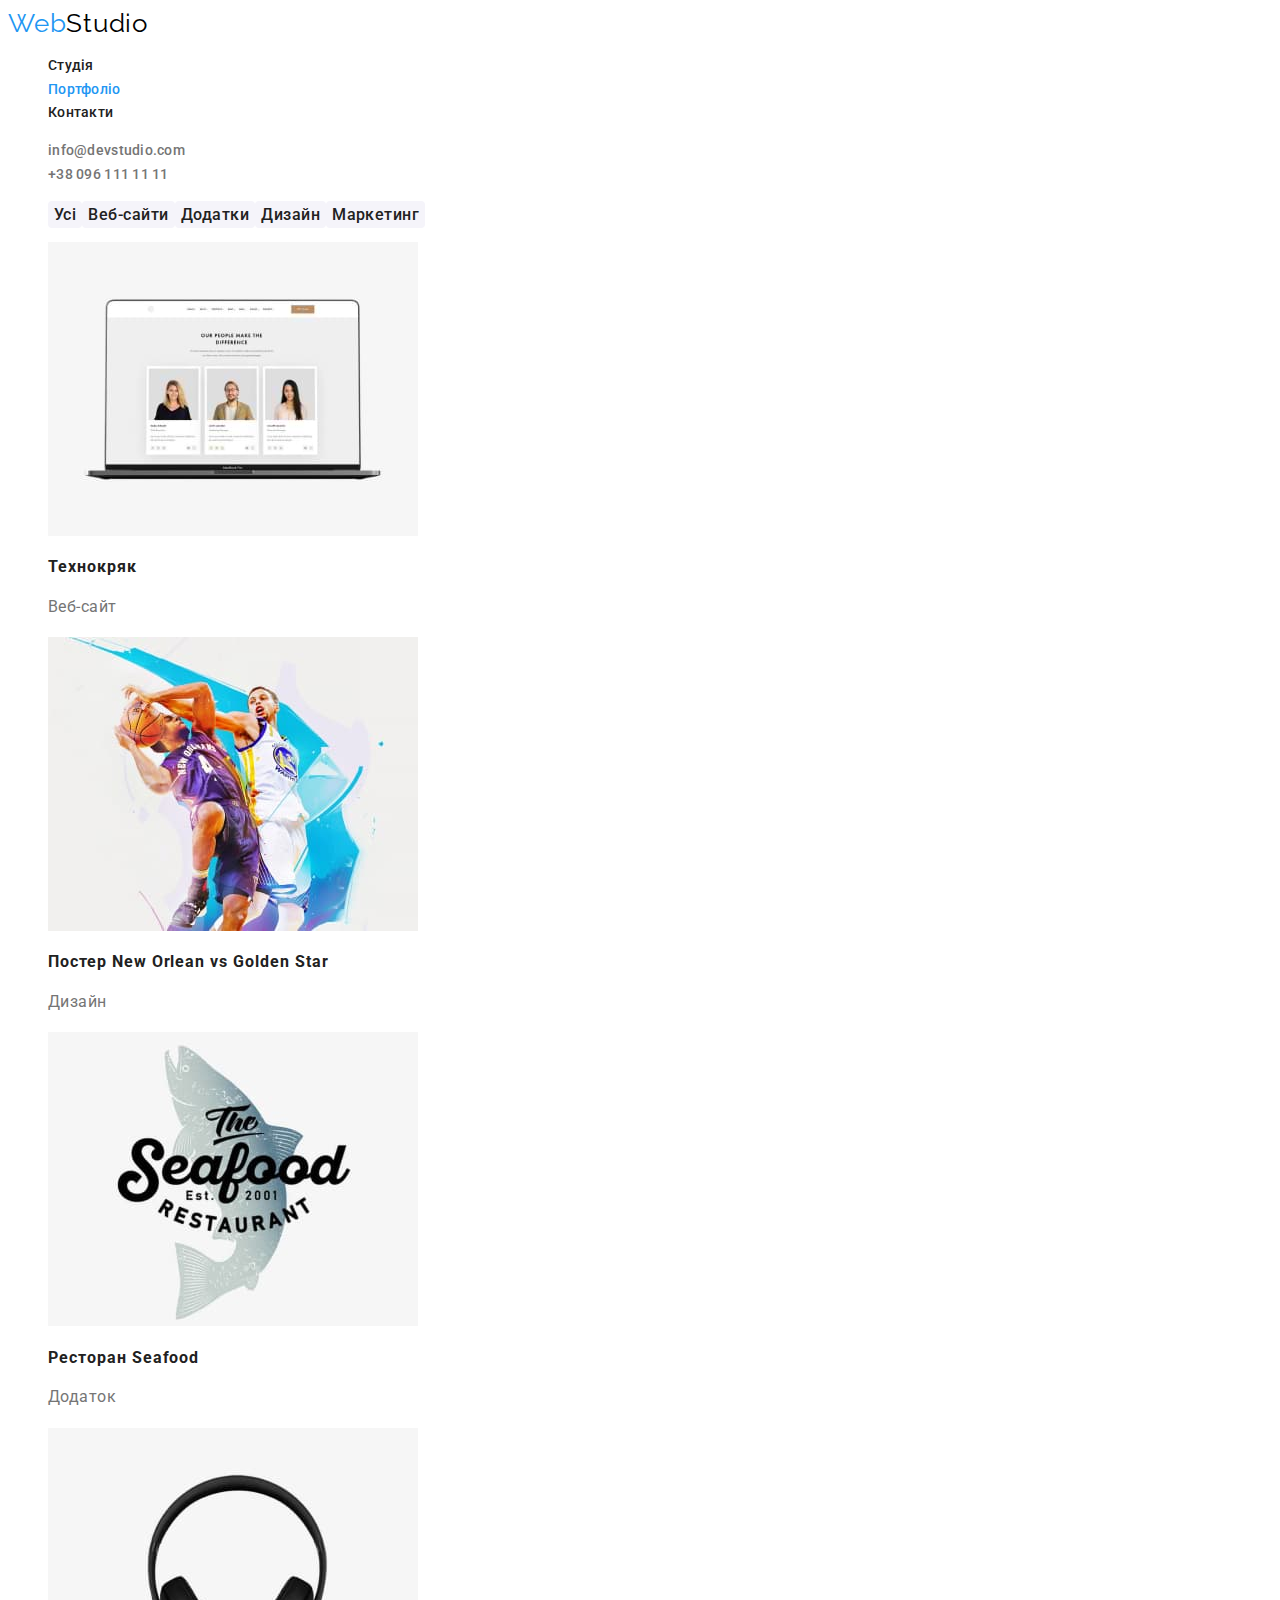
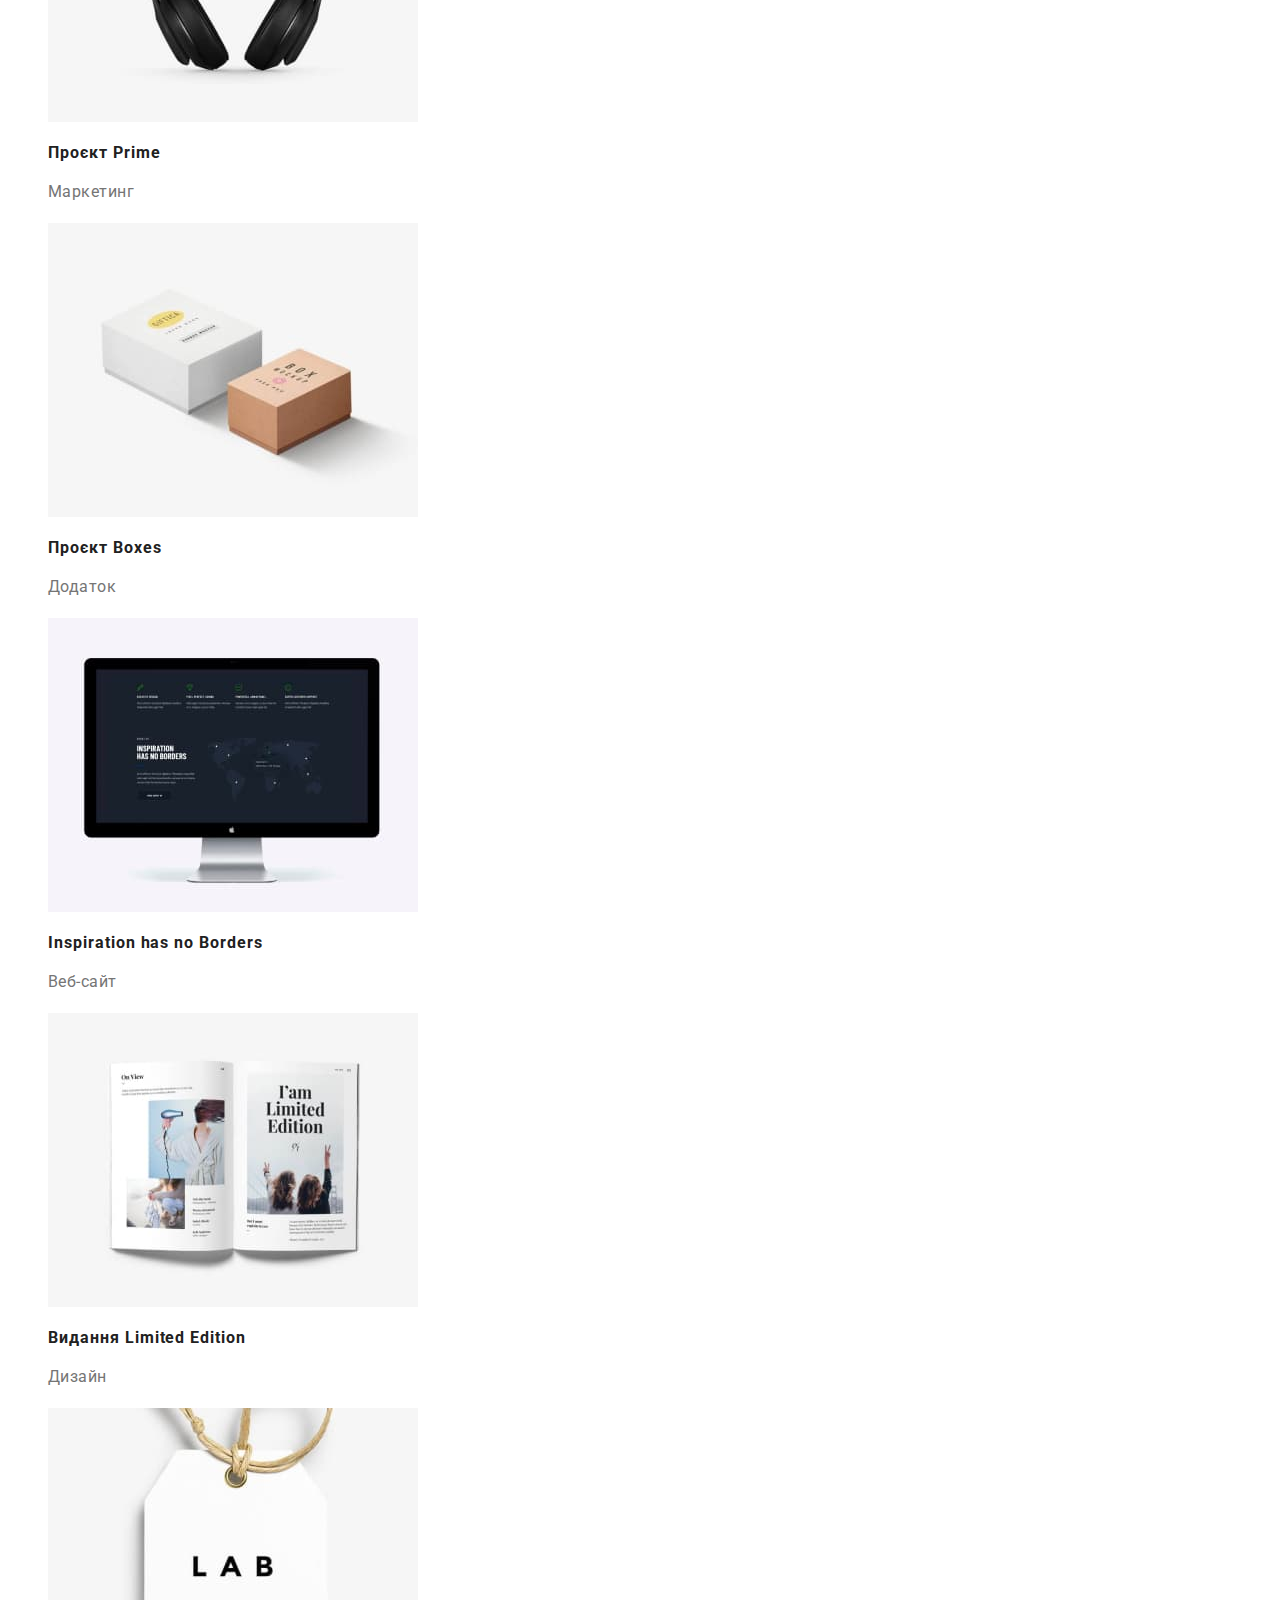
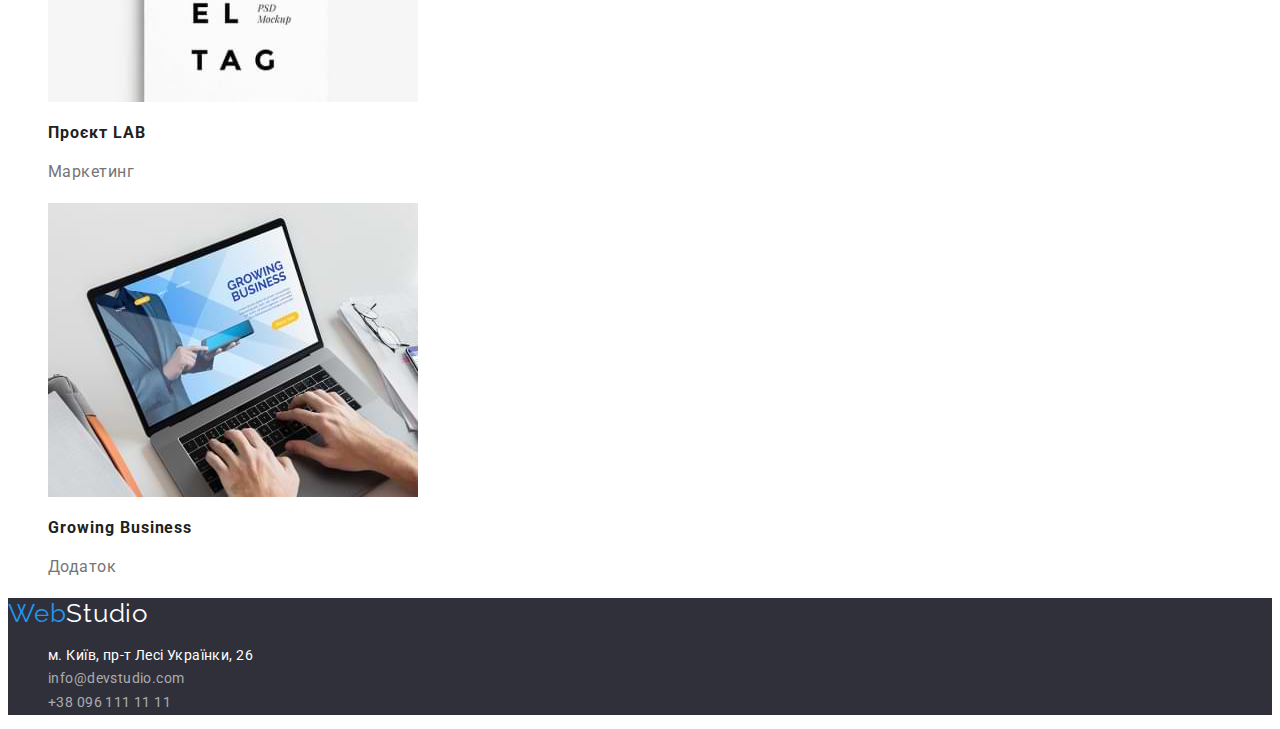
==== commit 75871ecc: "ww" ====
--- a/portfolio.html
+++ b/portfolio.html
@@ -23,7 +23,7 @@
         </a>
         <ul class="site-nav list">
           <li><a href="./index.html" class="link">Студія</a></li>
-          <li><a href="./portfolio.html" class="link">Портфоліо</a></li>
+          <li><a href="./portfolio.html" class="link current">Портфоліо</a></li>
           <li><a href="#" class="link">Контакти</a></li>
         </ul>
       </nav>
--- a/css/styles.css
+++ b/css/styles.css
@@ -78,6 +78,10 @@
 
 .site-nav .link:hover,
 .site-nav .link:focus {
+  color: var(--accent-color);
+}
+
+.site-nav .current {
   color: var(--accent-color);
 }
 
